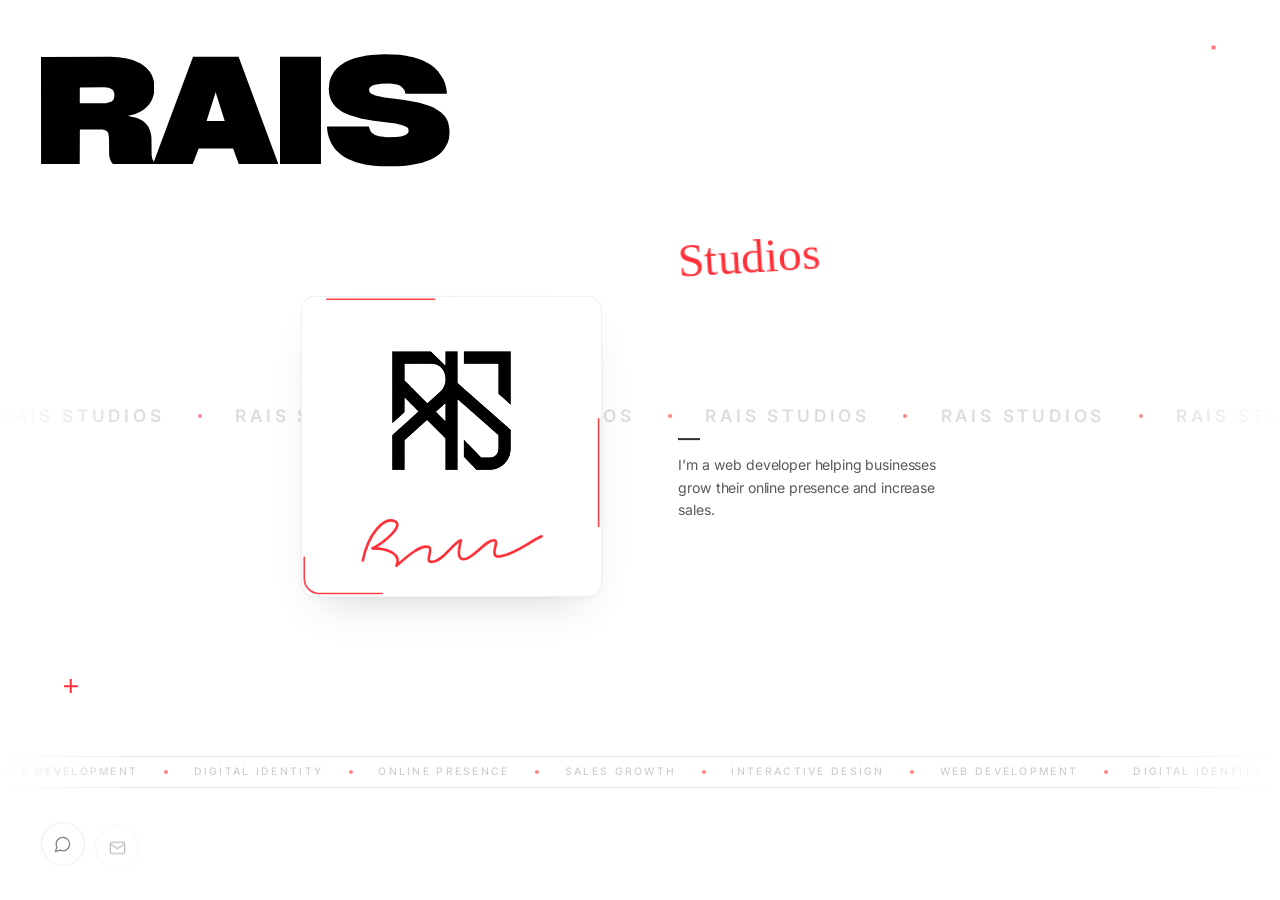
==== index.html @ 108d9bae "initial commit" ====
<!DOCTYPE html>
<html lang="en">
<head>
  <meta charset="UTF-8">
  <meta name="viewport" content="width=device-width, initial-scale=1.0">
  <title>RAIS Studios — Digital Business Card</title>
  <meta name="description" content="RAIS Studios — I'm a web developer helping businesses grow their online presence and increase sales.">
  <meta name="theme-color" content="#FFFFFF">

  <link rel="preconnect" href="https://fonts.googleapis.com">
  <link rel="preconnect" href="https://fonts.gstatic.com" crossorigin>
  <link href="https://fonts.googleapis.com/css2?family=Homemade+Apple&family=Inter:wght@400;500;600&display=swap" rel="stylesheet">

  <script>
    if (!window.matchMedia('(prefers-reduced-motion: reduce)').matches) {
      document.documentElement.classList.add('js-anim');
      setTimeout(function () {
        if (!window.gsap) {
          document.documentElement.classList.remove('js-anim');
          document.documentElement.classList.add('css-anim');
        }
      }, 2500);
    }
  </script>

  <link rel="stylesheet" href="style.css">
  <script defer src="https://cdnjs.cloudflare.com/ajax/libs/gsap/3.12.5/gsap.min.js" onerror="document.documentElement.classList.remove('js-anim');document.documentElement.classList.add('css-anim');"></script>
  <script defer src="script.js"></script>
</head>
<body>
  <main class="hero" id="hero">
    <!-- Opposing grey marquee bands -->
    <div class="bg-marquee-layer" aria-hidden="true">
      <div class="marquee-band marquee-band--ltr">
        <div class="marquee-track marquee-track--ltr">
          <div class="marquee-group">
            <span>RAIS STUDIOS</span><span class="marquee-dot" aria-hidden="true"></span>
            <span>RAIS STUDIOS</span><span class="marquee-dot" aria-hidden="true"></span>
            <span>RAIS STUDIOS</span><span class="marquee-dot" aria-hidden="true"></span>
            <span>RAIS STUDIOS</span><span class="marquee-dot" aria-hidden="true"></span>
            <span>RAIS STUDIOS</span><span class="marquee-dot" aria-hidden="true"></span>
          </div>
          <div class="marquee-group">
            <span>RAIS STUDIOS</span><span class="marquee-dot" aria-hidden="true"></span>
            <span>RAIS STUDIOS</span><span class="marquee-dot" aria-hidden="true"></span>
            <span>RAIS STUDIOS</span><span class="marquee-dot" aria-hidden="true"></span>
            <span>RAIS STUDIOS</span><span class="marquee-dot" aria-hidden="true"></span>
            <span>RAIS STUDIOS</span><span class="marquee-dot" aria-hidden="true"></span>
          </div>
        </div>
      </div>

      <div class="marquee-band marquee-band--rtl">
        <div class="marquee-track marquee-track--rtl">
          <div class="marquee-group">
            <span>Web Development</span><span class="marquee-dot" aria-hidden="true"></span>
            <span>Digital Identity</span><span class="marquee-dot" aria-hidden="true"></span>
            <span>Online Presence</span><span class="marquee-dot" aria-hidden="true"></span>
            <span>Sales Growth</span><span class="marquee-dot" aria-hidden="true"></span>
            <span>Interactive Design</span><span class="marquee-dot" aria-hidden="true"></span>
            <span>Web Development</span><span class="marquee-dot" aria-hidden="true"></span>
            <span>Digital Identity</span><span class="marquee-dot" aria-hidden="true"></span>
            <span>Online Presence</span><span class="marquee-dot" aria-hidden="true"></span>
            <span>Sales Growth</span><span class="marquee-dot" aria-hidden="true"></span>
            <span>Interactive Design</span><span class="marquee-dot" aria-hidden="true"></span>
          </div>
          <div class="marquee-group">
            <span>Web Development</span><span class="marquee-dot" aria-hidden="true"></span>
            <span>Digital Identity</span><span class="marquee-dot" aria-hidden="true"></span>
            <span>Online Presence</span><span class="marquee-dot" aria-hidden="true"></span>
            <span>Sales Growth</span><span class="marquee-dot" aria-hidden="true"></span>
            <span>Interactive Design</span><span class="marquee-dot" aria-hidden="true"></span>
            <span>Web Development</span><span class="marquee-dot" aria-hidden="true"></span>
            <span>Digital Identity</span><span class="marquee-dot" aria-hidden="true"></span>
            <span>Online Presence</span><span class="marquee-dot" aria-hidden="true"></span>
            <span>Sales Growth</span><span class="marquee-dot" aria-hidden="true"></span>
            <span>Interactive Design</span><span class="marquee-dot" aria-hidden="true"></span>
          </div>
        </div>
      </div>
    </div>

    <!-- Subtle red registration accents -->
    <div class="accent-layer" aria-hidden="true">
      <span class="accent accent-dot"></span>
      <span class="accent accent-cross"></span>
    </div>

    <!-- Main editorial stage -->
    <div class="card-stage">
      <h1 class="studio-title" aria-label="RAIS Studios">
        <span class="title-line title-line--rais" aria-hidden="true">
          <span class="char-mask char-mask--r"><span class="char"><svg class="rais-glyph rais-glyph--r" width="272" height="270" viewBox="0 0 272 270" aria-hidden="true" focusable="false"><path fill="currentColor" fill-rule="evenodd" d="M0.0 7.2 L0.2 263.5 L92.8 263.5 L93.2 182.0 L94.0 181.2 L147.2 181.2 C148.8 181.5,150.2 181.5,151.8 182.0 C153.2 182.5,155.0 183.2,156.2 184.0 C157.5 184.8,158.2 185.5,159.0 186.5 C159.8 187.5,160.6 187.7,161.2 190.2 C161.9 192.8,162.4 198.1,163.0 202.0 L163.5 244.5 C164.7 248.4,165.5 253.1,167.0 256.2 C168.5 259.4,170.5 261.1,172.2 263.5 L271.0 263.8 C270.7 261.4,270.6 258.7,270.0 256.8 C269.4 254.8,268.0 254.5,267.2 252.2 C266.5 250.0,265.9 246.1,265.2 243.0 L264.8 201.8 C264.5 199.2,264.5 197.2,264.0 194.2 C263.5 191.2,262.6 187.0,261.5 183.8 C260.4 180.5,259.1 177.5,257.2 174.5 C255.4 171.5,253.3 168.5,250.5 165.8 C247.7 163.0,244.2 160.4,240.5 158.2 C236.8 156.1,232.2 154.8,228.0 153.0 L209.0 148.8 L209.5 147.8 C212.8 147.1,216.0 146.8,219.5 145.8 C223.0 144.8,226.8 143.2,230.2 141.8 C233.7 140.3,237.3 138.5,240.0 137.0 C242.7 135.5,243.8 134.9,246.5 132.8 C249.2 130.6,253.6 126.8,256.2 124.0 C258.9 121.2,260.5 118.7,262.2 116.0 C264.0 113.3,265.4 111.1,266.8 107.8 C268.1 104.4,269.7 98.8,270.5 95.8 C271.3 92.7,271.3 92.8,271.5 89.2 C271.7 85.8,272.0 78.9,271.8 74.8 C271.5 70.6,271.1 67.8,270.2 64.2 C269.4 60.7,267.9 56.4,266.8 53.5 C265.6 50.6,264.9 49.3,263.5 47.0 C262.1 44.7,260.5 42.2,258.5 39.8 C256.5 37.3,254.8 35.0,251.5 32.2 C248.2 29.5,243.0 26.1,238.8 23.0 L220.0 14.5 L202.8 10.2 L186.0 7.8 L166.5 6.8 L0.0 7.2 Z M93.0 80.5 L152.2 80.0 C155.5 80.4,159.0 80.5,162.0 81.2 C165.0 82.0,168.0 83.3,170.0 84.8 C172.0 86.2,173.2 87.9,174.2 90.0 C175.2 92.1,175.9 94.8,176.0 97.5 C176.1 100.2,175.4 104.3,174.8 106.5 C174.1 108.7,173.5 109.4,172.2 110.8 C171.0 112.1,170.2 113.3,167.5 114.5 C164.8 115.7,159.8 116.7,156.0 117.8 L93.8 118.0 L93.0 117.2 L93.0 80.5 Z"/></svg></span></span><span class="char-mask char-mask--a"><span class="char"><svg class="rais-glyph rais-glyph--a" width="300.5" height="270" viewBox="0 0 300.5 270" aria-hidden="true" focusable="false"><path fill="currentColor" fill-rule="evenodd" d="M96.0 6.8 L205.2 6.8 L300.5 263.8 L205.5 263.8 L192.0 226.8 L109.5 226.8 L95.2 263.8 L0.0 263.8 Z M150.2 91.5 L128.4 160.8 L172.0 160.8 Z"/></svg></span></span><span class="char-mask char-mask--i"><span class="char"><svg class="rais-glyph rais-glyph--i" width="98.2" height="270" viewBox="0 0 98.2 270" aria-hidden="true" focusable="false"><path fill="currentColor" d="M0.0 6.8 H98.2 V263.8 H0.0 Z"/></svg></span></span><span class="char-mask char-mask--s"><span class="char"><svg class="rais-glyph rais-glyph--s" width="293.5" height="270" viewBox="0 0 293.5 270" aria-hidden="true" focusable="false"><path fill="currentColor" d="M17.5 41.5 L9.0 56.5 L6.0 66.5 L4.2 82.5 C4.6 86.8,4.5 90.8,5.2 95.2 C6.0 99.7,7.2 104.9,9.0 109.2 C10.8 113.6,13.2 117.5,16.0 121.2 C18.8 125.0,22.5 128.6,26.0 131.5 C29.5 134.4,33.3 136.3,37.0 138.8 L51.8 145.8 L80.8 154.5 L111.5 160.2 L164.8 166.8 L182.8 171.2 C185.7 172.7,189.5 174.2,191.5 175.5 C193.5 176.8,194.1 178.0,194.8 179.2 C195.4 180.5,195.4 181.5,195.5 182.8 C195.6 184.0,195.6 185.6,195.2 186.8 C194.9 187.9,194.4 188.8,193.5 189.8 C192.6 190.8,191.8 191.7,190.0 192.8 C188.2 193.8,185.3 195.2,183.0 196.0 C180.7 196.8,179.1 197.2,176.2 197.8 C173.4 198.2,169.2 198.6,165.8 199.0 L143.5 199.5 L124.8 197.2 C122.2 196.5,119.5 195.9,117.2 195.0 C115.0 194.1,113.7 193.8,111.5 192.0 C109.3 190.2,106.1 187.5,104.2 184.5 C102.4 181.5,101.6 177.5,100.2 174.0 L1.0 174.0 L0.0 174.8 C0.4 178.9,0.5 183.0,1.2 187.2 C2.0 191.5,3.4 196.6,4.5 200.2 C5.6 203.9,6.8 206.4,8.0 209.2 C9.2 212.1,10.4 214.5,12.0 217.2 C13.6 220.0,15.9 223.2,17.8 225.8 C19.6 228.2,20.9 229.9,23.2 232.2 C25.6 234.6,28.3 237.3,31.8 240.0 C35.2 242.7,39.9 246.0,43.8 248.2 C47.6 250.5,50.8 252.0,54.8 253.8 C58.7 255.5,63.2 257.1,67.5 258.8 L90.8 264.8 L111.5 267.8 L130.2 269.2 L169.8 269.2 L189.8 267.8 L207.2 265.2 L228.5 260.5 C232.2 259.2,235.5 258.3,239.5 256.8 C243.5 255.2,248.3 253.2,252.5 251.0 C256.7 248.8,261.0 246.2,264.5 243.8 C268.0 241.3,270.6 239.0,273.2 236.5 C275.9 234.0,278.1 231.3,280.5 228.8 L289.2 213.2 C290.1 210.6,291.1 208.1,291.8 205.2 C292.4 202.4,293.0 200.1,293.2 196.2 C293.5 192.4,293.9 187.2,293.5 182.2 C293.1 177.3,292.2 171.0,291.0 166.5 C289.8 162.0,288.2 158.8,286.5 155.5 C284.8 152.2,282.8 149.7,280.5 147.0 C278.2 144.3,275.3 142.0,272.8 139.5 L255.5 128.5 L244.5 124.0 L221.5 117.0 L185.8 110.2 L138.2 104.5 L115.5 99.5 C112.5 98.2,108.7 96.9,106.5 95.5 C104.3 94.1,103.2 92.6,102.2 91.2 C101.3 89.9,101.2 88.5,101.0 87.2 C100.8 86.0,100.9 85.2,101.2 84.0 C101.6 82.8,102.0 81.5,103.0 80.2 C104.0 79.0,105.5 77.8,107.0 76.8 C108.5 75.8,110.5 75.1,112.2 74.2 L129.5 71.2 L151.0 71.0 C156.2 71.8,162.5 72.2,166.8 73.2 C171.0 74.2,173.4 75.1,176.2 77.0 C179.1 78.9,182.3 82.4,184.0 84.5 C185.7 86.6,185.9 87.9,186.5 89.5 C187.1 91.1,187.2 92.7,187.5 94.2 L188.8 95.2 L287.0 95.0 C287.1 93.7,287.6 94.0,287.2 91.0 C286.9 88.0,285.7 81.2,284.8 77.2 C283.8 73.3,282.9 70.4,281.8 67.2 C280.6 64.1,279.1 61.4,277.8 58.5 L267.0 42.5 C264.8 40.1,263.0 37.8,260.2 35.2 C257.5 32.7,253.5 29.5,250.5 27.2 C247.5 25.0,245.8 23.9,242.5 22.0 C239.2 20.1,234.5 17.7,230.8 16.0 C227.0 14.3,223.8 13.2,220.2 11.8 L204.8 7.2 C199.7 6.2,194.5 4.9,189.5 4.0 C184.5 3.1,179.7 2.7,174.8 2.0 L137.5 0.5 L105.5 2.2 L92.0 4.2 L71.0 9.0 C66.6 10.4,61.8 11.7,57.8 13.2 C53.7 14.8,50.1 16.6,46.8 18.2 C43.4 19.9,41.0 21.1,37.8 23.2 C34.5 25.4,30.6 28.0,27.2 31.0 C23.9 34.0,20.8 38.0,17.5 41.5 Z"/></svg></span></span>
        </span>
        <span class="title-line title-line--studios" aria-hidden="true">
          <span class="char-mask"><span class="char">S</span></span><span class="char-mask"><span class="char">t</span></span><span class="char-mask"><span class="char">u</span></span><span class="char-mask"><span class="char">d</span></span><span class="char-mask"><span class="char">i</span></span><span class="char-mask"><span class="char">o</span></span><span class="char-mask"><span class="char">s</span></span>
        </span>
      </h1>

      <section class="identity-stage" aria-label="Studio identity">
        <div class="centerpiece">
          <div class="logo-tilt-wrap" id="logoTiltWrap" role="button" tabindex="0" aria-label="Replay RAIS Studios signature and border trace">
            <figure class="logo-plate" id="logoPlate">
              <div class="logo-clip" id="logoClip">
                <img
                  src="logo.jpg"
                  alt="RAIS Studios geometric architectural monogram"
                  class="logo-img"
                  width="1024"
                  height="1024"
                  decoding="async"
                >
              </div>
              <span class="logo-sheen" id="logoSheen" aria-hidden="true"></span>

              <!-- Continuous thin red perimeter tracing border -->
              <svg class="logo-frame-trace" viewBox="0 0 100 100" preserveAspectRatio="none" aria-hidden="true">
                <rect class="logo-frame-rect" x="0.75" y="0.75" width="98.5" height="98.5" rx="5" ry="5" pathLength="100" />
              </svg>

              <!-- Red handwritten signature anchored smoothly at lower portion of card -->
              <svg
                class="signature-overlay"
                viewBox="0 0 320 110"
                fill="none"
                xmlns="http://www.w3.org/2000/svg"
                aria-hidden="true"
              >
                <path
                  class="sig-stroke sig-stroke--main"
                  pathLength="100"
                  d="M 28 78 C 36 38, 60 12, 76 20 C 90 27, 56 54, 42 60 C 68 60, 86 70, 78 86 C 94 72, 114 54, 126 58 C 134 61, 118 82, 132 80 C 148 78, 162 52, 174 48 C 170 64, 168 78, 180 76 C 194 74, 212 46, 224 48 C 232 50, 214 74, 232 72 C 254 69, 276 50, 294 42"
                />
                <path
                  class="sig-stroke sig-stroke--underline"
                  pathLength="100"
                  d="M 46 96 Q 158 78, 294 70"
                />
                <path
                  class="sig-stroke sig-stroke--dot"
                  pathLength="100"
                  d="M 178 30 L 182 26"
                />
              </svg>
            </figure>
          </div>
        </div>

        <div class="bio-block" id="bioBlock">
          <span class="bio-rule" aria-hidden="true"></span>
          <p class="bio-line" id="bioLine">
            I'm a web developer helping businesses grow their online presence and increase sales.
          </p>
        </div>
      </section>
    </div>

    <!-- Bottom editorial contact dock & CTA -->
    <footer class="card-footer">
      <nav class="contact-icons" aria-label="Direct contact options">
        <a
          href="https://wa.me/15550192834?text=Hello%20RAIS%20Studios"
          target="_blank"
          rel="noopener noreferrer"
          class="icon-link"
          aria-label="Message on WhatsApp"
          title="WhatsApp"
        >
          <svg viewBox="0 0 24 24" fill="none" stroke="currentColor" stroke-width="1.6" stroke-linecap="round" stroke-linejoin="round" aria-hidden="true">
            <path d="M21 11.5a8.38 8.38 0 0 1-.9 3.8 8.5 8.5 0 0 1-7.6 4.7 8.38 8.38 0 0 1-3.8-.9L3 21l1.9-5.7a8.38 8.38 0 0 1-.9-3.8 8.5 8.5 0 0 1 4.7-7.6 8.38 8.38 0 0 1 3.8-.9h.5a8.48 8.48 0 0 1 8 8v.5z"/>
          </svg>
        </a>

        <a
          href="mailto:hello@raisstudios.com"
          class="icon-link"
          aria-label="Send an email to RAIS Studios"
          title="Email"
        >
          <svg viewBox="0 0 24 24" fill="none" stroke="currentColor" stroke-width="1.6" stroke-linecap="round" stroke-linejoin="round" aria-hidden="true">
            <rect x="3" y="5" width="18" height="14" rx="2"/>
            <path d="m3 7 9 6 9-6"/>
          </svg>
        </a>

        <a
          href="https://raisstudios.com"
          target="_blank"
          rel="noopener noreferrer"
          class="icon-link"
          aria-label="Visit RAIS Studios website"
          title="Website"
        >
          <svg viewBox="0 0 24 24" fill="none" stroke="currentColor" stroke-width="1.6" stroke-linecap="round" stroke-linejoin="round" aria-hidden="true">
            <circle cx="12" cy="12" r="9"/>
            <path d="M3.6 9h16.8M3.6 15h16.8"/>
            <path d="M12 3a14 14 0 0 1 0 18 14 14 0 0 1 0-18z"/>
          </svg>
        </a>
      </nav>

      <div class="action-links">
        <a
          href="https://portfolio.raisstudios.com"
          target="_blank"
          rel="noopener noreferrer"
          class="editorial-link editorial-link--muted"
        >
          <span>Portfolio Demo</span>
          <span class="link-arrow" aria-hidden="true">↗</span>
        </a>

        <a
          href="https://wa.me/15550192834?text=Hello%20RAIS%20Studios"
          target="_blank"
          rel="noopener noreferrer"
          class="cta-pill"
          id="ctaConnect"
        >
          <span>Let's Connect</span>
          <span class="link-arrow" aria-hidden="true">↗</span>
        </a>
      </div>
    </footer>
  </main>
</body>
</html>
---- style.css ----
/* ==========================================================================
   RAIS Studios — Digital Business Card
   Palette: #000000 (Black), #FFFFFF (White), #FF3038 (Red), #A0A0A0 (Soft Grey)
   ========================================================================== */

:root {
  --bg: #ffffff;
  --ink: #000000;
  --ink-body: rgba(0, 0, 0, 0.8);
  --grey: #a0a0a0;
  --grey-hairline: rgba(160, 160, 160, 0.28);
  --red: #ff3038;
  --card-surface: #ffffff;

  --font-brush: 'Homemade Apple', cursive;
  --font-sans: 'Inter', -apple-system, BlinkMacSystemFont, 'Segoe UI', sans-serif;

  --ease-editorial: cubic-bezier(0.22, 1, 0.36, 1);
  --card-radius: 14px;
}

*,
*::before,
*::after {
  box-sizing: border-box;
}

html,
body {
  margin: 0;
  padding: 0;
  width: 100%;
  background-color: var(--bg);
  color: var(--ink);
  font-family: var(--font-sans);
  -webkit-font-smoothing: antialiased;
  -moz-osx-font-smoothing: grayscale;
  overflow-x: hidden;
}

/* Pre-animation visibility guards only when JS + reduced-motion allow GSAP */
html.js-anim .char {
  opacity: 0;
}

html.js-anim .logo-clip {
  clip-path: inset(100% 0% 0% 0%);
  -webkit-clip-path: inset(100% 0% 0% 0%);
}

html.js-anim .bio-block,
html.js-anim .icon-link,
html.js-anim .editorial-link,
html.js-anim .cta-pill,
html.js-anim .bg-marquee-layer {
  opacity: 0;
}

/* Pure CSS fallback animations if GSAP CDN is unavailable or offline */
@keyframes cssLogoClip {
  from {
    clip-path: inset(100% 0% 0% 0%);
    -webkit-clip-path: inset(100% 0% 0% 0%);
  }
  to {
    clip-path: inset(0% 0% 0% 0%);
    -webkit-clip-path: inset(0% 0% 0% 0%);
  }
}

@keyframes cssCharRise {
  from {
    transform: translateY(105%);
    opacity: 0;
  }
  to {
    transform: translateY(0%);
    opacity: 1;
  }
}

@keyframes cssSigDraw {
  from { stroke-dashoffset: 100; }
  to { stroke-dashoffset: 0; }
}

@keyframes cssPerimeterChase {
  from { stroke-dashoffset: 0; }
  to { stroke-dashoffset: -100; }
}

@keyframes cssFadeUp {
  from {
    transform: translateY(14px);
    opacity: 0;
  }
  to {
    transform: translateY(0);
    opacity: 1;
  }
}

html.css-anim .logo-clip {
  animation: cssLogoClip 0.9s var(--ease-editorial) 0.1s both;
}

html.css-anim .char {
  animation: cssCharRise 0.8s var(--ease-editorial) 0.3s both;
}

html.css-anim .sig-stroke {
  stroke-dasharray: 100;
  stroke-dashoffset: 100;
  animation: cssSigDraw 1.1s ease-in-out 0.7s forwards;
}

html.css-anim .logo-frame-rect {
  stroke-dasharray: 28 72;
  opacity: 0.9;
  animation: cssPerimeterChase 7.5s linear infinite;
}

html.css-anim .bio-block {
  animation: cssFadeUp 0.7s var(--ease-editorial) 1.05s both;
}

html.css-anim .icon-link,
html.css-anim .editorial-link,
html.css-anim .cta-pill {
  animation: cssFadeUp 0.65s var(--ease-editorial) 1.2s both;
}

/* ==========================================================================
   Full-Screen Stage
   ========================================================================== */

.hero {
  position: relative;
  width: 100%;
  min-height: 100svh;
  height: 100dvh;
  overflow: hidden;
  display: grid;
  grid-template-rows: 1fr auto;
  padding: clamp(1rem, 3.2vw, 2.75rem);
  background-color: var(--bg);
}

/* Opposing grey marquee bands */
@keyframes marqueeLTR {
  from { transform: translate3d(-50%, 0, 0); }
  to { transform: translate3d(0%, 0, 0); }
}

@keyframes marqueeRTL {
  from { transform: translate3d(0%, 0, 0); }
  to { transform: translate3d(-50%, 0, 0); }
}

.bg-marquee-layer {
  position: absolute;
  inset: 0;
  pointer-events: none;
  z-index: 0;
  overflow: hidden;
  user-select: none;
}

.marquee-band {
  position: absolute;
  left: 0;
  width: 100%;
  overflow: hidden;
  -webkit-mask-image: linear-gradient(to right, transparent 0%, #000 10%, #000 90%, transparent 100%);
  mask-image: linear-gradient(to right, transparent 0%, #000 10%, #000 90%, transparent 100%);
}

.marquee-band--ltr {
  top: clamp(41%, 45vh, 48%);
}

.marquee-band--rtl {
  bottom: clamp(5.2rem, 12.5vh, 7.2rem);
  padding-block: clamp(0.45rem, 0.9vh, 0.62rem);
  border-top: 1px solid var(--grey-hairline);
  border-bottom: 1px solid var(--grey-hairline);
}

.marquee-track {
  display: flex;
  width: max-content;
  will-change: transform;
}

.marquee-track--ltr {
  animation: marqueeLTR 38s linear infinite;
}

.marquee-track--rtl {
  animation: marqueeRTL 48s linear infinite;
}

.marquee-group {
  display: flex;
  align-items: center;
  gap: clamp(1.2rem, 2.6vw, 2.4rem);
  padding-right: clamp(1.2rem, 2.6vw, 2.4rem);
  white-space: nowrap;
}

.marquee-band--ltr .marquee-group {
  font-family: var(--font-sans);
  font-weight: 600;
  font-size: clamp(0.85rem, 1.35vw, 1.25rem);
  letter-spacing: 0.22em;
  text-transform: uppercase;
  color: rgba(160, 160, 160, 0.44);
}

.marquee-band--rtl .marquee-group {
  gap: clamp(1rem, 2vw, 1.8rem);
  padding-right: clamp(1rem, 2vw, 1.8rem);
  font-family: var(--font-sans);
  font-weight: 500;
  font-size: clamp(0.65rem, 0.78vw, 0.76rem);
  letter-spacing: 0.22em;
  text-transform: uppercase;
  color: rgba(160, 160, 160, 0.62);
}

.marquee-dot {
  display: inline-block;
  width: 4px;
  height: 4px;
  border-radius: 50%;
  background-color: var(--red);
  opacity: 0.72;
  flex-shrink: 0;
}

/* Minimal red registration details */
.accent-layer {
  position: absolute;
  inset: 0;
  pointer-events: none;
  z-index: 2;
}

.accent {
  position: absolute;
  display: block;
  will-change: transform;
}

.accent-dot {
  top: clamp(1.25rem, 5vh, 3.25rem);
  right: clamp(1.25rem, 5vw, 4rem);
  width: 5px;
  height: 5px;
  background-color: var(--red);
}

.accent-cross {
  bottom: clamp(8.5rem, 23vh, 13.5rem);
  left: clamp(1.5rem, 5vw, 4.5rem);
  width: 14px;
  height: 14px;
}

.accent-cross::before,
.accent-cross::after {
  content: '';
  position: absolute;
  background-color: var(--red);
}

.accent-cross::before {
  top: 50%;
  left: 0;
  width: 100%;
  height: 1.5px;
  transform: translateY(-50%);
}

.accent-cross::after {
  left: 50%;
  top: 0;
  width: 1.5px;
  height: 100%;
  transform: translateX(-50%);
}

/* ==========================================================================
   Desktop Asymmetric Composition (>= 900px: 1024px, 1440px+)
   ========================================================================== */

.card-stage {
  position: relative;
  width: 100%;
  height: 100%;
  display: flex;
  align-items: center;
  justify-content: center;
  z-index: 3;
  pointer-events: none;
}

.studio-title {
  position: absolute;
  inset: 0;
  margin: 0;
  pointer-events: none;
  z-index: 2;
  user-select: none;
}

.title-line {
  display: block;
  white-space: nowrap;
  color: var(--ink);
}

.title-line--rais {
  position: absolute;
  top: clamp(0.4rem, 1.5vh, 1.4rem);
  left: 0;
  display: inline-flex;
  align-items: flex-start;
  font-size: clamp(4.2rem, 8.8vw, 8.2rem);
  line-height: 1;
}

.title-line--studios {
  position: absolute;
  top: clamp(19%, 22.5vh, 25%);
  left: calc(50% + clamp(1.5rem, 3vw, 3rem));
  font-family: var(--font-brush);
  font-weight: 400;
  font-size: clamp(2.1rem, 3.7vw, 3.5rem);
  line-height: 1.25;
  letter-spacing: 0;
  color: var(--red);
  transform: rotate(-3.5deg);
  transform-origin: left center;
}

.char-mask {
  display: inline-block;
  overflow: hidden;
  vertical-align: top;
  padding: 0.04em 0.01em;
  margin: -0.04em -0.01em;
}

.title-line--studios .char-mask {
  padding: 0.34em 0.18em;
  margin: -0.34em -0.18em;
}

.char {
  display: inline-block;
  will-change: transform, opacity;
}

.title-line--rais .char-mask {
  display: block;
  padding: 0.02em 0;
  margin: -0.02em 0;
}

.title-line--rais .char-mask--r {
  padding-left: 0.01em;
  margin-left: -0.01em;
}

.title-line--rais .char-mask--a {
  margin-left: -0.0157em;
}

.title-line--rais .char-mask--i {
  margin-left: 0.0139em;
}

.title-line--rais .char-mask--s {
  margin-left: 0.0602em;
  padding-right: 0.01em;
  margin-right: -0.01em;
}

.title-line--rais .char {
  display: block;
}

.rais-glyph {
  display: block;
  height: 1em;
  width: auto;
  overflow: visible;
}

.rais-glyph--r { width: 1.0074em; }
.rais-glyph--a { width: 1.1130em; }
.rais-glyph--i { width: 0.3639em; }
.rais-glyph--s { width: 1.0870em; }

/* Asymmetric logo card + aligned description block */
.identity-stage {
  position: relative;
  z-index: 3;
  display: grid;
  grid-template-columns: 1fr 1fr;
  align-items: center;
  gap: clamp(3rem, 6vw, 6rem);
  width: min(1080px, 90vw);
  margin-top: clamp(2rem, 5vh, 4rem);
  pointer-events: none;
}

.centerpiece {
  justify-self: end;
  position: relative;
  display: flex;
  justify-content: center;
  align-items: center;
}

.logo-tilt-wrap {
  perspective: 1100px;
  pointer-events: auto;
  cursor: pointer;
  -webkit-tap-highlight-color: transparent;
}

.logo-plate {
  position: relative;
  margin: 0;
  width: clamp(220px, 23.5vw, 320px);
  aspect-ratio: 1 / 1;
  border-radius: var(--card-radius);
  background-color: var(--card-surface);
  border: 1px solid rgba(0, 0, 0, 0.06);
  box-shadow:
    0 22px 44px -20px rgba(0, 0, 0, 0.16),
    0 4px 12px -4px rgba(0, 0, 0, 0.05);
  will-change: transform;
  overflow: hidden;
}

.logo-clip {
  width: 100%;
  height: 100%;
  border-radius: inherit;
  will-change: clip-path;
}

.logo-img {
  display: block;
  width: 100%;
  height: 100%;
  object-fit: cover;
  mix-blend-mode: multiply;
  transform: translateY(-6%) scale(0.94);
  filter: contrast(1.12) brightness(1.06);
  user-select: none;
  -webkit-user-drag: none;
}

.logo-sheen {
  position: absolute;
  inset: 0;
  pointer-events: none;
  opacity: 0;
  background: radial-gradient(
    circle at var(--sheen-x, 50%) var(--sheen-y, 50%),
    rgba(255, 255, 255, 0.25) 0%,
    rgba(255, 255, 255, 0) 58%
  );
  transition: opacity 0.35s var(--ease-editorial);
}

.logo-tilt-wrap:focus-visible {
  outline: 1.5px solid var(--red);
  outline-offset: 6px;
  border-radius: calc(var(--card-radius) + 4px);
}

/* Continuous thin red perimeter tracing line */
.logo-frame-trace {
  position: absolute;
  inset: 0;
  width: 100%;
  height: 100%;
  pointer-events: none;
  z-index: 3;
}

.logo-frame-rect {
  fill: none;
  stroke: var(--red);
  stroke-width: 1.6;
  vector-effect: non-scaling-stroke;
  stroke-linecap: round;
  stroke-dasharray: 28 72;
  stroke-dashoffset: 0;
  opacity: 0;
}

/* Red handwritten signature anchored cleanly inside lower card margin */
.signature-overlay {
  position: absolute;
  left: 14%;
  bottom: 4.5%;
  width: 72%;
  height: auto;
  z-index: 4;
  pointer-events: none;
  overflow: visible;
}

.sig-stroke {
  stroke: var(--red);
  stroke-width: 2.6;
  stroke-linecap: round;
  stroke-linejoin: round;
  vector-effect: non-scaling-stroke;
}

/* Right-flank understated developer introduction */
.bio-block {
  justify-self: start;
  display: flex;
  flex-direction: column;
  align-items: flex-start;
  padding-top: clamp(3rem, 7vh, 5.25rem);
  pointer-events: auto;
}

.bio-rule {
  display: block;
  width: 22px;
  height: 1.5px;
  background-color: var(--ink);
  margin-bottom: 0.9rem;
}

.bio-line {
  margin: 0;
  max-width: 29ch;
  text-align: left;
  font-family: var(--font-sans);
  font-size: clamp(0.88rem, 1vw, 1rem);
  font-weight: 400;
  line-height: 1.6;
  letter-spacing: -0.01em;
  color: var(--ink-body);
}

/* ==========================================================================
   Bottom Contact Dock & CTA Pill
   ========================================================================== */

.card-footer {
  position: relative;
  z-index: 5;
  display: flex;
  align-items: center;
  justify-content: space-between;
  gap: 1.25rem;
  width: 100%;
  padding-top: 0.5rem;
}

.contact-icons {
  display: flex;
  align-items: center;
  gap: 0.65rem;
}

.icon-link {
  display: inline-flex;
  align-items: center;
  justify-content: center;
  width: 44px;
  height: 44px;
  border-radius: 999px;
  border: 1px solid rgba(0, 0, 0, 0.14);
  color: var(--ink);
  background-color: var(--bg);
  text-decoration: none;
  -webkit-tap-highlight-color: transparent;
  transition:
    transform 0.28s var(--ease-editorial),
    border-color 0.25s var(--ease-editorial),
    color 0.25s var(--ease-editorial);
}

.icon-link svg {
  width: 19px;
  height: 19px;
  display: block;
}

.icon-link:hover,
.icon-link:focus-visible,
.icon-link:active {
  transform: translateY(-2px) scale(1.06);
  border-color: var(--red);
  color: var(--red);
}

.icon-link:focus-visible,
.editorial-link:focus-visible,
.cta-pill:focus-visible {
  outline: 1.5px solid var(--red);
  outline-offset: 4px;
}

.action-links {
  display: flex;
  align-items: center;
  gap: clamp(1rem, 2.4vw, 2rem);
}

.editorial-link {
  position: relative;
  display: inline-flex;
  align-items: center;
  gap: 0.35em;
  padding-block: 0.45rem;
  color: var(--ink-body);
  text-decoration: none;
  font-family: var(--font-sans);
  font-size: clamp(0.84rem, 0.95vw, 0.94rem);
  font-weight: 500;
  letter-spacing: -0.01em;
  white-space: nowrap;
  -webkit-tap-highlight-color: transparent;
  transition: color 0.25s var(--ease-editorial);
}

.editorial-link--muted::after {
  content: '';
  position: absolute;
  left: 0;
  bottom: 0;
  width: 100%;
  height: 1px;
  background-color: var(--red);
  transform: scaleX(0);
  transform-origin: left center;
  transition: transform 0.34s var(--ease-editorial);
}

.editorial-link--muted:hover,
.editorial-link--muted:focus-visible {
  color: var(--ink);
}

.editorial-link--muted:hover::after,
.editorial-link--muted:focus-visible::after {
  transform: scaleX(1);
}

/* Black pill CTA with signature red accent edge & hover underline */
.cta-pill {
  position: relative;
  display: inline-flex;
  align-items: center;
  justify-content: center;
  gap: 0.48em;
  padding: 0.78rem 1.55rem;
  border-radius: 999px;
  background-color: var(--ink);
  color: var(--bg);
  text-decoration: none;
  font-family: var(--font-sans);
  font-size: clamp(0.875rem, 0.98vw, 0.96rem);
  font-weight: 500;
  letter-spacing: -0.01em;
  white-space: nowrap;
  box-shadow: 2.5px 2.5px 0 0 var(--red);
  will-change: transform;
  -webkit-tap-highlight-color: transparent;
  transition:
    background-color 0.25s var(--ease-editorial),
    box-shadow 0.28s var(--ease-editorial);
}

.cta-pill:hover,
.cta-pill:focus-visible {
  box-shadow: 3.5px 3.5px 0 0 var(--red);
}

.cta-pill:active {
  transform: scale(0.98);
}

.link-arrow {
  display: inline-block;
  transition: transform 0.3s var(--ease-editorial), color 0.25s var(--ease-editorial);
}

.editorial-link:hover .link-arrow,
.editorial-link:focus-visible .link-arrow,
.cta-pill:hover .link-arrow,
.cta-pill:focus-visible .link-arrow {
  transform: translate(2px, -2px);
}

.cta-pill:hover .link-arrow,
.cta-pill:focus-visible .link-arrow {
  color: var(--red);
}

/* ==========================================================================
   Dedicated Centered Mobile & Tablet Composition (<= 899px)
   Tested for 320px, 375px, 430px, 768px
   ========================================================================== */

@media (max-width: 899px) {
  .bg-marquee-layer {
    opacity: 0.72;
  }

  .marquee-track--ltr {
    animation-duration: 46s;
  }

  .marquee-track--rtl {
    animation-duration: 58s;
  }

  .marquee-band--ltr {
    top: 41%;
  }

  .marquee-band--ltr .marquee-group {
    font-size: clamp(0.72rem, 2.5vw, 0.95rem);
    color: rgba(160, 160, 160, 0.36);
  }

  .marquee-band--rtl {
    bottom: clamp(10.8rem, 23vh, 11.6rem);
  }

  .marquee-band--rtl .marquee-group {
    font-size: clamp(0.58rem, 2.2vw, 0.7rem);
    color: rgba(160, 160, 160, 0.48);
  }

  .accent-dot {
    display: none;
  }

  .accent-cross {
    top: clamp(1.25rem, 3.5vh, 2rem);
    right: clamp(1.25rem, 5vw, 2rem);
    bottom: auto;
    left: auto;
  }

  .card-stage {
    flex-direction: column;
    justify-content: center;
    gap: clamp(0.9rem, 2.4vh, 1.5rem);
    padding-bottom: clamp(1.75rem, 4vh, 2.5rem);
  }

  .studio-title {
    position: relative;
    inset: auto;
    display: flex;
    flex-direction: column;
    align-items: center;
    text-align: center;
  }

  .title-line--rais {
    position: static;
    font-size: clamp(3.15rem, 15.2vw, 5.4rem);
    line-height: 1;
  }

  .title-line--studios {
    position: relative;
    top: auto;
    left: auto;
    font-size: clamp(1.5rem, 6.2vw, 2.5rem);
    line-height: 1.25;
    letter-spacing: 0;
    color: var(--red);
    margin-top: -0.14em;
    margin-left: 1.8em;
    transform: rotate(-3.5deg);
    transform-origin: center center;
  }

  .identity-stage {
    display: flex;
    flex-direction: column;
    align-items: center;
    gap: clamp(1rem, 2.6vh, 1.5rem);
    width: 100%;
    margin-top: 0;
  }

  .centerpiece {
    justify-self: center;
  }

  .logo-plate {
    width: min(75vw, 288px);
  }

  .bio-block {
    align-items: center;
    padding-top: 0;
  }

  .bio-rule {
    display: none;
  }

  .bio-line {
    text-align: center;
    max-width: 31ch;
    font-size: clamp(0.84rem, 3.6vw, 0.96rem);
    line-height: 1.55;
  }

  .card-footer {
    flex-direction: column;
    align-items: center;
    gap: 0.75rem;
    padding-top: 0.25rem;
  }

  .contact-icons {
    justify-content: center;
    gap: 0.9rem;
  }

  .action-links {
    flex-direction: column;
    align-items: center;
    gap: 0.55rem;
    width: 100%;
  }

  .cta-pill {
    width: min(100%, 300px);
    padding: 0.8rem 1.5rem;
  }

  .editorial-link--muted {
    order: 2;
    font-size: 0.82rem;
    padding-block: 0.25rem;
  }
}

/* Ultra-compact mobile (320px width / short phones) */
@media (max-width: 350px) {
  .logo-plate {
    width: 72vw;
  }

  .bio-line {
    font-size: 0.8125rem;
  }

  .marquee-band--rtl {
    bottom: 10.6rem;
  }
}

@media (max-height: 640px) {
  .hero {
    height: auto;
    min-height: 100svh;
    gap: 1.5rem;
  }

  .card-stage {
    padding-bottom: 3.75rem;
  }

  .marquee-band--rtl {
    bottom: 10.6rem;
  }
}

/* ==========================================================================
   Accessibility: Reduced Motion
   ========================================================================== */

@media (prefers-reduced-motion: reduce) {
  *,
  *::before,
  *::after {
    animation-duration: 0.01ms !important;
    animation-iteration-count: 1 !important;
    transition-duration: 0.01ms !important;
  }

  html.js-anim .char,
  html.js-anim .bio-block,
  html.js-anim .icon-link,
  html.js-anim .editorial-link,
  html.js-anim .cta-pill,
  html.js-anim .bg-marquee-layer {
    opacity: 1 !important;
  }

  .marquee-track {
    animation: none !important;
  }

  html.js-anim .logo-clip {
    clip-path: inset(0% 0% 0% 0%) !important;
    -webkit-clip-path: inset(0% 0% 0% 0%) !important;
  }
}
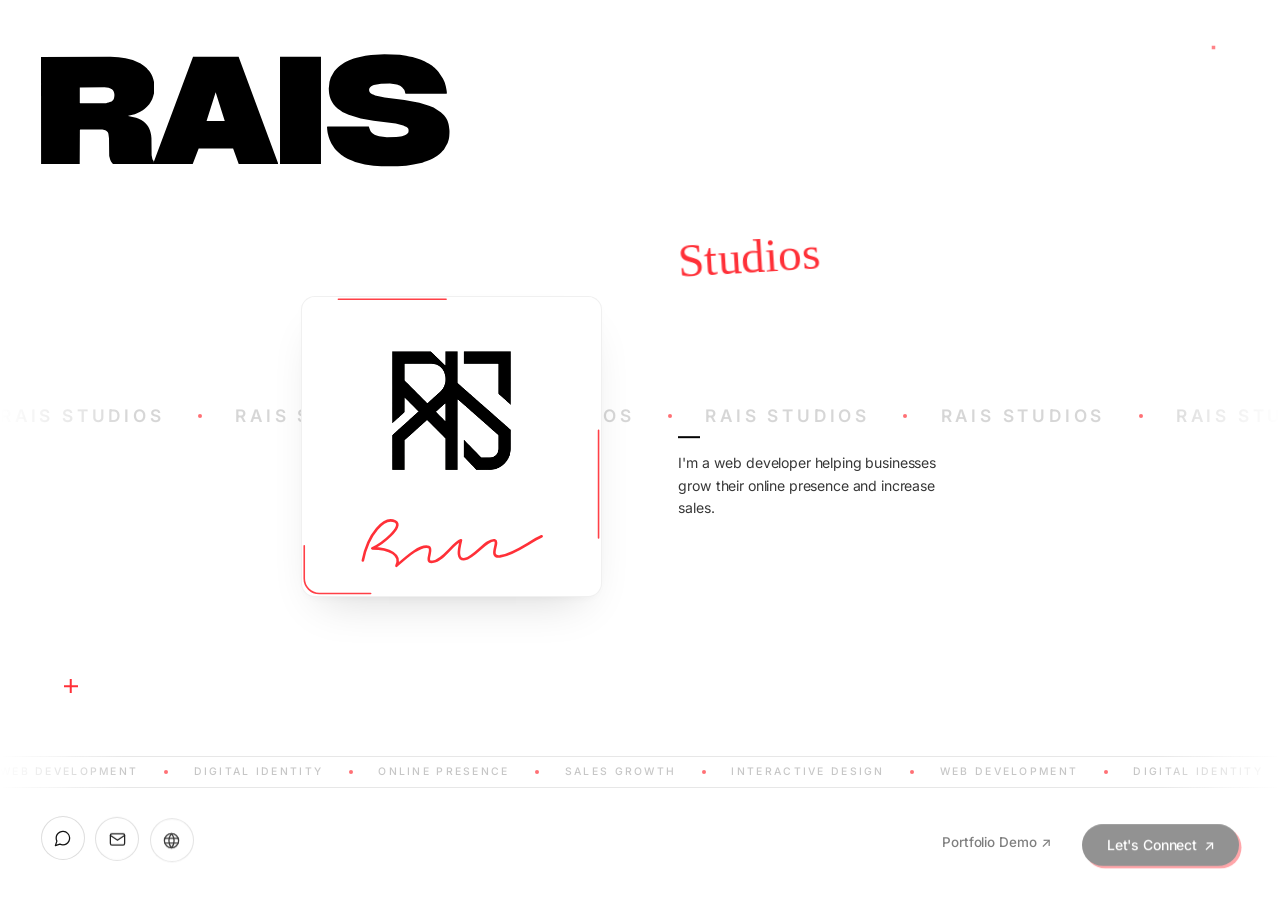
==== commit 7ee407fa: "this is the final product" ====
--- a/index.html
+++ b/index.html
@@ -159,7 +159,7 @@
     <footer class="card-footer">
       <nav class="contact-icons" aria-label="Direct contact options">
         <a
-          href="https://wa.me/15550192834?text=Hello%20RAIS%20Studios"
+          href="https://wa.me/919313220611?text=Hello%20RAIS%20Studios%2C%20I%20would%20like%20to%20discuss%20a%20project"
           target="_blank"
           rel="noopener noreferrer"
           class="icon-link"
@@ -172,7 +172,7 @@
         </a>
 
         <a
-          href="mailto:hello@raisstudios.com"
+            href="mailto:raisstudios100k@gmail.com"
           class="icon-link"
           aria-label="Send an email to RAIS Studios"
           title="Email"
@@ -184,12 +184,10 @@
         </a>
 
         <a
-          href="https://raisstudios.com"
-          target="_blank"
-          rel="noopener noreferrer"
+          href="404.html"
           class="icon-link"
-          aria-label="Visit RAIS Studios website"
-          title="Website"
+          aria-label="Visit RAIS Studios website (In progress)"
+          title="Website (In progress)"
         >
           <svg viewBox="0 0 24 24" fill="none" stroke="currentColor" stroke-width="1.6" stroke-linecap="round" stroke-linejoin="round" aria-hidden="true">
             <circle cx="12" cy="12" r="9"/>
@@ -201,9 +199,7 @@
 
       <div class="action-links">
         <a
-          href="https://portfolio.raisstudios.com"
-          target="_blank"
-          rel="noopener noreferrer"
+          href="404.html"
           class="editorial-link editorial-link--muted"
         >
           <span>Portfolio Demo</span>
@@ -211,11 +207,10 @@
         </a>
 
         <a
-          href="https://wa.me/15550192834?text=Hello%20RAIS%20Studios"
-          target="_blank"
-          rel="noopener noreferrer"
+          href="connect.html"
           class="cta-pill"
           id="ctaConnect"
+          aria-label="Let's Connect — Client Inquiry Form"
         >
           <span>Let's Connect</span>
           <span class="link-arrow" aria-hidden="true">↗</span>
--- a/style.css
+++ b/style.css
@@ -51,7 +51,7 @@
 html.js-anim .bio-block,
 html.js-anim .icon-link,
 html.js-anim .editorial-link,
-html.js-anim .cta-pill,
+html.js-anim .card-footer .cta-pill,
 html.js-anim .bg-marquee-layer {
   opacity: 0;
 }
@@ -921,3 +921,758 @@
     -webkit-clip-path: inset(0% 0% 0% 0%) !important;
   }
 }
+
+/* ==========================================================================
+   Client Intake Form Page (connect.html)
+   ========================================================================== */
+
+.connect-hero {
+  min-height: 100svh;
+  height: auto;
+  overflow-y: auto;
+  overflow-x: hidden;
+  display: flex;
+  flex-direction: column;
+  justify-content: space-between;
+  padding: clamp(1rem, 3vw, 2.5rem);
+}
+
+.connect-header {
+  position: relative;
+  z-index: 4;
+  display: flex;
+  align-items: center;
+  justify-content: space-between;
+  width: 100%;
+  max-width: 760px;
+  margin: 0 auto clamp(1rem, 2.5vh, 2rem);
+  flex-shrink: 0;
+}
+
+.brand-link {
+  display: inline-flex;
+  align-items: center;
+  gap: 0.55rem;
+  text-decoration: none;
+  color: var(--ink);
+  -webkit-tap-highlight-color: transparent;
+}
+
+.brand-wordmark {
+  display: inline-flex;
+  align-items: center;
+  line-height: 1;
+}
+
+.brand-studios {
+  font-family: var(--font-brush);
+  font-size: 1.4rem;
+  color: var(--red);
+  transform: rotate(-3.5deg);
+  display: inline-block;
+  margin-left: 0.15em;
+  user-select: none;
+}
+
+.back-link {
+  display: inline-flex;
+  align-items: center;
+  gap: 0.45rem;
+  font-size: 0.88rem;
+}
+
+.back-arrow {
+  display: inline-block;
+  transition: transform 0.25s var(--ease-editorial);
+}
+
+.back-link:hover .back-arrow {
+  transform: translateX(-3px);
+  color: var(--red);
+}
+
+.connect-stage {
+  position: relative;
+  z-index: 4;
+  display: flex;
+  justify-content: center;
+  align-items: center;
+  width: 100%;
+  flex: 1 0 auto;
+  padding-bottom: clamp(1.5rem, 3vh, 2.5rem);
+}
+
+.form-card {
+  position: relative;
+  width: min(760px, 100%);
+  background-color: var(--card-surface);
+  border-radius: var(--card-radius);
+  border: 1px solid rgba(0, 0, 0, 0.08);
+  box-shadow:
+    0 24px 52px -20px rgba(0, 0, 0, 0.12),
+    0 4px 16px -4px rgba(0, 0, 0, 0.04);
+  overflow: hidden;
+  will-change: transform, opacity;
+}
+
+.form-frame-trace {
+  position: absolute;
+  inset: 0;
+  width: 100%;
+  height: 100%;
+  pointer-events: none;
+  z-index: 3;
+}
+
+.form-frame-rect {
+  fill: none;
+  stroke: var(--red);
+  stroke-width: 1.5px;
+  stroke-dasharray: 24 76;
+  opacity: 0.92;
+  animation: cssPerimeterChase 12s linear infinite;
+}
+
+.form-card-inner {
+  position: relative;
+  z-index: 2;
+  padding: clamp(1.4rem, 4.2vw, 2.85rem);
+}
+
+.form-header {
+  margin-bottom: clamp(1.25rem, 2.8vh, 1.85rem);
+}
+
+.form-eyebrow {
+  display: block;
+  font-size: 0.72rem;
+  font-weight: 600;
+  letter-spacing: 0.18em;
+  text-transform: uppercase;
+  color: var(--grey);
+  margin-bottom: 0.35rem;
+}
+
+.form-title {
+  margin: 0 0 0.45rem;
+  font-size: clamp(1.8rem, 3.8vw, 2.6rem);
+  font-weight: 700;
+  letter-spacing: -0.03em;
+  color: var(--ink);
+  line-height: 1.1;
+}
+
+.form-header .form-title {
+  margin: 0;
+}
+
+.form-title .script-accent {
+  font-family: var(--font-brush);
+  font-weight: 400;
+  color: var(--red);
+  display: inline-block;
+  transform: rotate(-3deg);
+  margin-left: 0.2em;
+}
+
+.form-subtitle {
+  margin: 0;
+  font-size: clamp(0.85rem, 1.1vw, 0.95rem);
+  color: var(--ink-body);
+  line-height: 1.55;
+  max-width: 58ch;
+}
+
+.form-grid {
+  display: grid;
+  grid-template-columns: 1fr 1fr;
+  gap: 1.15rem 1.25rem;
+}
+
+.form-field--full {
+  grid-column: 1 / -1;
+}
+
+.form-field {
+  display: flex;
+  flex-direction: column;
+  gap: 0.38rem;
+}
+
+.form-field label,
+.field-label-text {
+  font-size: 0.8rem;
+  font-weight: 600;
+  letter-spacing: 0.015em;
+  color: var(--ink);
+  display: flex;
+  align-items: baseline;
+  gap: 0.35rem;
+}
+
+.req {
+  color: var(--red);
+  font-weight: 700;
+}
+
+.opt {
+  font-size: 0.74rem;
+  font-weight: 400;
+  color: var(--grey);
+}
+
+.form-field input,
+.form-field textarea {
+  width: 100%;
+  padding: 0.78rem 0.95rem;
+  border-radius: 8px;
+  border: 1px solid rgba(0, 0, 0, 0.14);
+  background-color: #fafafa;
+  font-family: var(--font-sans);
+  font-size: 1rem;
+  color: var(--ink);
+  line-height: 1.45;
+  outline: none;
+  transition:
+    border-color 0.22s var(--ease-editorial),
+    box-shadow 0.22s var(--ease-editorial),
+    background-color 0.22s var(--ease-editorial);
+  -webkit-appearance: none;
+  appearance: none;
+}
+
+.form-field textarea {
+  resize: vertical;
+  min-height: 80px;
+}
+
+.form-field input::placeholder,
+.form-field textarea::placeholder {
+  color: rgba(160, 160, 160, 0.75);
+}
+
+.form-field input:focus,
+.form-field textarea:focus {
+  border-color: var(--red);
+  background-color: #ffffff;
+  box-shadow: 0 0 0 3px rgba(255, 48, 56, 0.12);
+}
+
+.form-field input.has-error,
+.form-field textarea.has-error {
+  border-color: var(--red);
+  background-color: #fffafb;
+  box-shadow: 0 0 0 2px rgba(255, 48, 56, 0.15);
+}
+
+.field-error {
+  min-height: 1rem;
+  font-size: 0.74rem;
+  font-weight: 500;
+  color: var(--red);
+  line-height: 1.3;
+}
+
+/* Service Options Radio Tags */
+.service-options {
+  display: flex;
+  flex-wrap: wrap;
+  gap: 0.45rem;
+  margin-top: 0.25rem;
+}
+
+.service-tag {
+  position: relative;
+  display: inline-flex;
+  align-items: center;
+  gap: 0.45rem;
+  padding: 0.46rem 0.88rem;
+  border-radius: 999px;
+  border: 1px solid rgba(0, 0, 0, 0.14);
+  background-color: #ffffff;
+  font-size: 0.82rem;
+  font-weight: 500;
+  color: var(--ink-body);
+  cursor: pointer;
+  user-select: none;
+  -webkit-tap-highlight-color: transparent;
+  transition:
+    background-color 0.2s var(--ease-editorial),
+    border-color 0.2s var(--ease-editorial),
+    color 0.2s var(--ease-editorial),
+    transform 0.2s var(--ease-editorial);
+}
+
+.service-tag input {
+  position: absolute;
+  opacity: 0;
+  pointer-events: none;
+  width: 0;
+  height: 0;
+  margin: 0;
+}
+
+.tag-dot {
+  width: 6px;
+  height: 6px;
+  border-radius: 50%;
+  background-color: rgba(160, 160, 160, 0.45);
+  transition: background-color 0.2s ease, transform 0.2s ease;
+}
+
+.service-tag:hover {
+  border-color: var(--ink);
+  color: var(--ink);
+}
+
+.service-tag.is-active,
+.service-tag:has(input:checked) {
+  background-color: var(--ink);
+  border-color: var(--ink);
+  color: #ffffff;
+}
+
+.service-tag.is-active .tag-dot,
+.service-tag:has(input:checked) .tag-dot {
+  background-color: var(--red);
+  transform: scale(1.15);
+}
+
+/* Form Actions */
+.form-actions {
+  display: flex;
+  align-items: center;
+  justify-content: space-between;
+  gap: 1.25rem;
+  margin-top: 1.25rem;
+  padding-top: 0.5rem;
+  flex-wrap: wrap;
+}
+
+.cta-pill--submit {
+  border: none;
+  cursor: pointer;
+  padding: 0.95rem 2.25rem;
+  font-size: 0.98rem;
+  font-weight: 600;
+  letter-spacing: -0.01em;
+  background-color: var(--ink);
+  color: #ffffff;
+  border-radius: 999px;
+  box-shadow: 3px 3px 0 0 var(--red);
+  display: inline-flex;
+  align-items: center;
+  justify-content: center;
+  gap: 0.55em;
+  opacity: 1 !important;
+  visibility: visible !important;
+  transition:
+    transform 0.2s var(--ease-editorial),
+    box-shadow 0.25s var(--ease-editorial),
+    background-color 0.2s ease;
+}
+
+.cta-pill--submit:hover,
+.cta-pill--submit:focus-visible {
+  box-shadow: 4.5px 4.5px 0 0 var(--red);
+  transform: translateY(-1px);
+}
+
+.cta-pill--submit:active {
+  transform: scale(0.98);
+}
+
+.cta-pill--submit:disabled {
+  opacity: 0.7 !important;
+  cursor: not-allowed;
+  box-shadow: none;
+}
+
+.direct-wa-link {
+  font-size: 0.84rem;
+}
+
+/* Success State View */
+.form-state--success {
+  text-align: center;
+  padding: clamp(1rem, 2vh, 1.75rem) 0 clamp(0.5rem, 1vh, 1rem);
+  display: flex;
+  flex-direction: column;
+  align-items: center;
+}
+
+.form-state--success[hidden] {
+  display: none !important;
+}
+
+.success-icon-wrap {
+  width: 56px;
+  height: 56px;
+  border-radius: 50%;
+  background-color: rgba(255, 48, 56, 0.08);
+  color: var(--red);
+  display: flex;
+  align-items: center;
+  justify-content: center;
+  margin: 0 auto 1.15rem;
+}
+
+.success-svg {
+  width: 32px;
+  height: 32px;
+}
+
+.inquiry-summary {
+  width: 100%;
+  max-width: 480px;
+  margin: 1.5rem auto 1.75rem;
+  background-color: #fafafa;
+  border: 1px solid rgba(0, 0, 0, 0.08);
+  border-radius: 10px;
+  padding: 1rem 1.35rem;
+  text-align: left;
+  display: flex;
+  flex-direction: column;
+  gap: 0.6rem;
+}
+
+.summary-row {
+  display: flex;
+  justify-content: space-between;
+  align-items: baseline;
+  font-size: 0.85rem;
+  border-bottom: 1px solid rgba(0, 0, 0, 0.05);
+  padding-bottom: 0.45rem;
+}
+
+.summary-row:last-child {
+  border-bottom: none;
+  padding-bottom: 0;
+}
+
+.summary-label {
+  font-weight: 600;
+  color: var(--grey);
+  font-size: 0.76rem;
+  text-transform: uppercase;
+  letter-spacing: 0.06em;
+}
+
+.summary-val {
+  font-weight: 500;
+  color: var(--ink);
+  text-align: right;
+  word-break: break-word;
+  max-width: 65%;
+}
+
+.success-actions {
+  display: flex;
+  align-items: center;
+  justify-content: center;
+  gap: 1.5rem;
+  flex-wrap: wrap;
+}
+
+.connect-footer {
+  position: relative;
+  z-index: 4;
+  text-align: center;
+  padding-top: 1rem;
+  flex-shrink: 0;
+}
+
+.footer-note {
+  font-size: 0.74rem;
+  color: var(--grey);
+  letter-spacing: 0.04em;
+}
+
+/* Mobile responsive adjustments */
+@media (max-width: 640px) {
+  .form-grid {
+    grid-template-columns: 1fr;
+    gap: 0.95rem;
+  }
+
+  .form-actions {
+    flex-direction: column;
+    align-items: stretch;
+    gap: 1rem;
+  }
+
+  .cta-pill--submit {
+    width: 100%;
+  }
+
+  .direct-wa-link {
+    justify-content: center;
+    text-align: center;
+  }
+
+  .success-actions {
+    flex-direction: column-reverse;
+    width: 100%;
+    gap: 1rem;
+  }
+
+  .success-actions .cta-pill {
+    width: 100%;
+  }
+
+  .connect-header {
+    flex-direction: column;
+    align-items: flex-start;
+    gap: 0.75rem;
+  }
+}
+
+@media (max-width: 350px) {
+  .service-tag {
+    font-size: 0.76rem;
+    padding: 0.4rem 0.72rem;
+  }
+
+  .form-title {
+    font-size: 1.65rem;
+  }
+}
+
+/* ==========================================================================
+   404 / Work In Progress Page
+   ========================================================================== */
+
+.wip-stage {
+  position: relative;
+  z-index: 4;
+  display: flex;
+  justify-content: center;
+  align-items: center;
+  width: 100%;
+  flex: 1 0 auto;
+  padding-bottom: clamp(1.5rem, 3vh, 2.5rem);
+}
+
+.wip-card {
+  position: relative;
+  width: min(640px, 100%);
+  background-color: var(--card-surface);
+  border-radius: var(--card-radius);
+  border: 1px solid rgba(0, 0, 0, 0.08);
+  box-shadow:
+    0 24px 52px -20px rgba(0, 0, 0, 0.12),
+    0 4px 16px -4px rgba(0, 0, 0, 0.04);
+  overflow: hidden;
+  will-change: transform, opacity;
+}
+
+.wip-card-inner {
+  position: relative;
+  z-index: 2;
+  padding: clamp(1.6rem, 4.5vw, 2.85rem);
+}
+
+.wip-badge-row {
+  display: flex;
+  align-items: center;
+  justify-content: space-between;
+  gap: 1rem;
+  margin-bottom: 1.25rem;
+  flex-wrap: wrap;
+}
+
+.wip-status-badge {
+  display: inline-flex;
+  align-items: center;
+  gap: 0.5rem;
+  font-size: 0.72rem;
+  font-weight: 600;
+  letter-spacing: 0.14em;
+  text-transform: uppercase;
+  color: var(--red);
+  background: rgba(255, 48, 56, 0.08);
+  border: 1px solid rgba(255, 48, 56, 0.22);
+  padding: 0.35rem 0.75rem;
+  border-radius: 999px;
+}
+
+.wip-pulse-dot {
+  width: 7px;
+  height: 7px;
+  border-radius: 50%;
+  background-color: var(--red);
+  box-shadow: 0 0 0 0 rgba(255, 48, 56, 0.7);
+  animation: pulseRed 2s infinite;
+}
+
+@keyframes pulseRed {
+  0% {
+    box-shadow: 0 0 0 0 rgba(255, 48, 56, 0.6);
+  }
+  70% {
+    box-shadow: 0 0 0 8px rgba(255, 48, 56, 0);
+  }
+  100% {
+    box-shadow: 0 0 0 0 rgba(255, 48, 56, 0);
+  }
+}
+
+.wip-code {
+  font-size: 0.8rem;
+  font-weight: 600;
+  letter-spacing: 0.16em;
+  text-transform: uppercase;
+  color: var(--grey);
+}
+
+.wip-title {
+  margin: 0 0 0.85rem;
+  font-size: clamp(2rem, 4.4vw, 2.75rem);
+  font-weight: 700;
+  letter-spacing: -0.035em;
+  color: var(--ink);
+  line-height: 1.15;
+}
+
+.wip-title .script-accent {
+  font-family: var(--font-brush);
+  font-weight: 400;
+  color: var(--red);
+  display: inline-block;
+  transform: rotate(-3deg);
+  margin-left: 0.2em;
+}
+
+.wip-desc {
+  margin: 0 0 1.6rem;
+  font-size: clamp(0.92rem, 1.2vw, 1.02rem);
+  line-height: 1.62;
+  color: var(--ink-body);
+}
+
+.wip-progress-box {
+  background-color: #fafafa;
+  border: 1px solid rgba(0, 0, 0, 0.06);
+  border-radius: 10px;
+  padding: 1.1rem 1.25rem;
+  margin-bottom: 2rem;
+}
+
+.wip-progress-header {
+  display: flex;
+  justify-content: space-between;
+  align-items: center;
+  margin-bottom: 0.65rem;
+}
+
+.wip-progress-label {
+  font-size: 0.72rem;
+  font-weight: 600;
+  letter-spacing: 0.12em;
+  text-transform: uppercase;
+  color: var(--grey);
+}
+
+.wip-progress-percent {
+  font-size: 0.82rem;
+  font-weight: 600;
+  color: var(--red);
+  font-family: monospace;
+}
+
+.wip-progress-bar-track {
+  width: 100%;
+  height: 4px;
+  background-color: rgba(0, 0, 0, 0.08);
+  border-radius: 2px;
+  overflow: hidden;
+  margin-bottom: 0.95rem;
+}
+
+.wip-progress-bar-fill {
+  width: 78%;
+  height: 100%;
+  background: var(--red);
+  border-radius: 2px;
+}
+
+.wip-status-items {
+  display: grid;
+  grid-template-columns: repeat(auto-fit, minmax(180px, 1fr));
+  gap: 0.65rem;
+  margin: 0;
+  padding: 0;
+  list-style: none;
+}
+
+.wip-status-item {
+  display: flex;
+  align-items: center;
+  gap: 0.45rem;
+  font-size: 0.8rem;
+  color: var(--ink-body);
+}
+
+.wip-status-item.is-done {
+  color: var(--ink);
+  font-weight: 500;
+}
+
+.wip-status-item span.indicator {
+  width: 6px;
+  height: 6px;
+  border-radius: 50%;
+  background-color: var(--red);
+  display: inline-block;
+  flex-shrink: 0;
+}
+
+.wip-status-item.is-pending span.indicator {
+  background-color: var(--grey);
+}
+
+.wip-actions {
+  display: flex;
+  align-items: center;
+  justify-content: space-between;
+  gap: 1.2rem;
+  flex-wrap: wrap;
+  padding-top: 1.2rem;
+  border-top: 1px solid rgba(0, 0, 0, 0.07);
+}
+
+.wip-actions-left {
+  display: flex;
+  align-items: center;
+  gap: 1rem;
+  flex-wrap: wrap;
+}
+
+.wip-card .cta-pill {
+  opacity: 1 !important;
+  visibility: visible !important;
+}
+
+@media (max-width: 640px) {
+  .wip-actions {
+    flex-direction: column;
+    align-items: stretch;
+    gap: 1rem;
+  }
+
+  .wip-actions-left {
+    flex-direction: column;
+    align-items: stretch;
+  }
+
+  .wip-actions .cta-pill {
+    width: 100%;
+    justify-content: center;
+  }
+
+  .wip-actions .editorial-link {
+    justify-content: center;
+    text-align: center;
+  }
+}
+
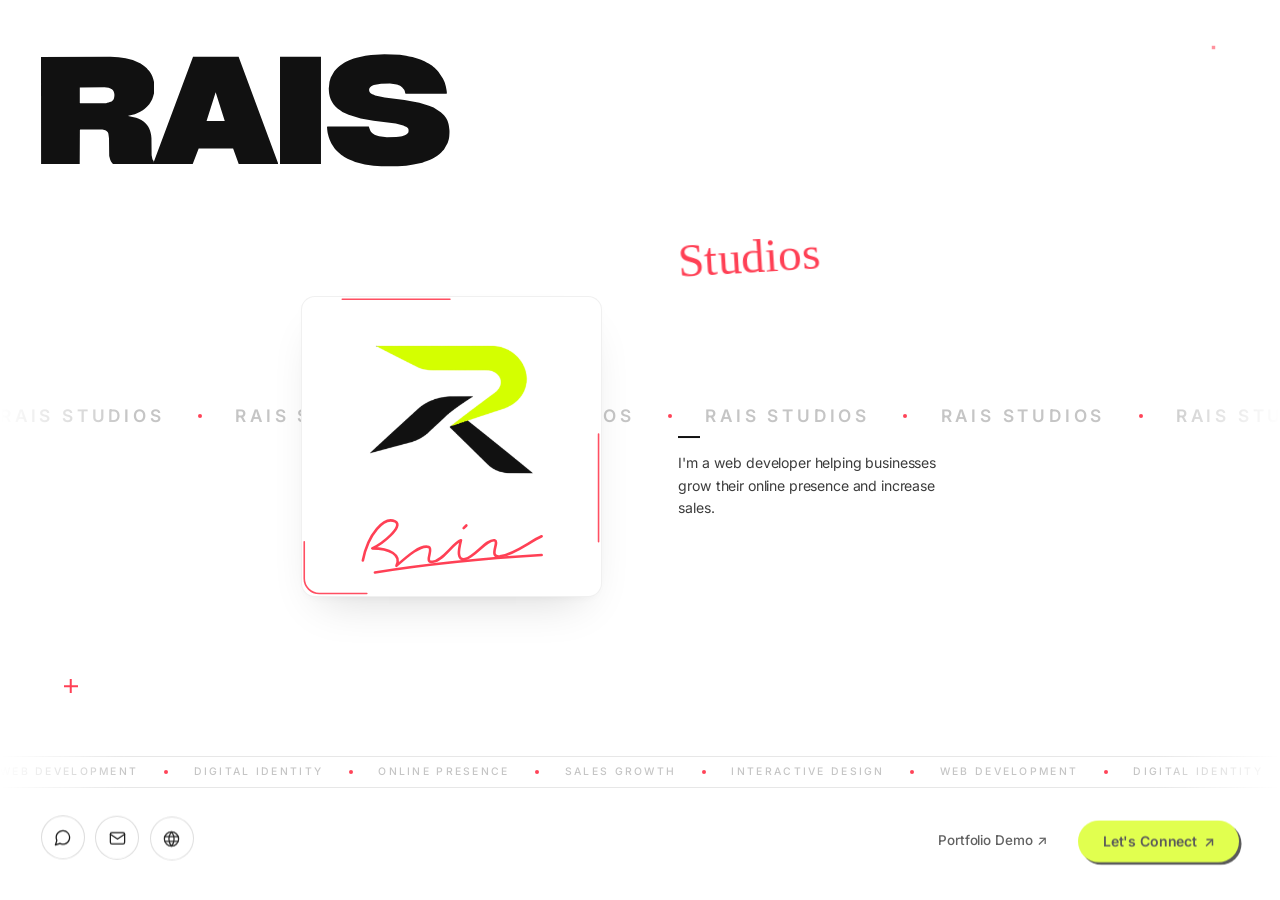
==== commit c4ee9041: "chaged the demo values into actual values" ====
--- a/index.html
+++ b/index.html
@@ -49,35 +49,6 @@
           </div>
         </div>
       </div>
-
-      <div class="marquee-band marquee-band--rtl">
-        <div class="marquee-track marquee-track--rtl">
-          <div class="marquee-group">
-            <span>Web Development</span><span class="marquee-dot" aria-hidden="true"></span>
-            <span>Digital Identity</span><span class="marquee-dot" aria-hidden="true"></span>
-            <span>Online Presence</span><span class="marquee-dot" aria-hidden="true"></span>
-            <span>Sales Growth</span><span class="marquee-dot" aria-hidden="true"></span>
-            <span>Interactive Design</span><span class="marquee-dot" aria-hidden="true"></span>
-            <span>Web Development</span><span class="marquee-dot" aria-hidden="true"></span>
-            <span>Digital Identity</span><span class="marquee-dot" aria-hidden="true"></span>
-            <span>Online Presence</span><span class="marquee-dot" aria-hidden="true"></span>
-            <span>Sales Growth</span><span class="marquee-dot" aria-hidden="true"></span>
-            <span>Interactive Design</span><span class="marquee-dot" aria-hidden="true"></span>
-          </div>
-          <div class="marquee-group">
-            <span>Web Development</span><span class="marquee-dot" aria-hidden="true"></span>
-            <span>Digital Identity</span><span class="marquee-dot" aria-hidden="true"></span>
-            <span>Online Presence</span><span class="marquee-dot" aria-hidden="true"></span>
-            <span>Sales Growth</span><span class="marquee-dot" aria-hidden="true"></span>
-            <span>Interactive Design</span><span class="marquee-dot" aria-hidden="true"></span>
-            <span>Web Development</span><span class="marquee-dot" aria-hidden="true"></span>
-            <span>Digital Identity</span><span class="marquee-dot" aria-hidden="true"></span>
-            <span>Online Presence</span><span class="marquee-dot" aria-hidden="true"></span>
-            <span>Sales Growth</span><span class="marquee-dot" aria-hidden="true"></span>
-            <span>Interactive Design</span><span class="marquee-dot" aria-hidden="true"></span>
-          </div>
-        </div>
-      </div>
     </div>
 
     <!-- Subtle red registration accents -->
@@ -103,8 +74,8 @@
             <figure class="logo-plate" id="logoPlate">
               <div class="logo-clip" id="logoClip">
                 <img
-                  src="logo.jpg"
-                  alt="RAIS Studios geometric architectural monogram"
+                  src="logo.png"
+                  alt="RAIS Studios architectural monogram"
                   class="logo-img"
                   width="1024"
                   height="1024"
@@ -155,6 +126,36 @@
       </section>
     </div>
 
+    <!-- Scrolling Services Ticker -->
+    <div class="marquee-band marquee-band--rtl" aria-hidden="true">
+      <div class="marquee-track marquee-track--rtl">
+        <div class="marquee-group">
+          <span>Web Development</span><span class="marquee-dot" aria-hidden="true"></span>
+          <span>Digital Identity</span><span class="marquee-dot" aria-hidden="true"></span>
+          <span>Online Presence</span><span class="marquee-dot" aria-hidden="true"></span>
+          <span>Sales Growth</span><span class="marquee-dot" aria-hidden="true"></span>
+          <span>Interactive Design</span><span class="marquee-dot" aria-hidden="true"></span>
+          <span>Web Development</span><span class="marquee-dot" aria-hidden="true"></span>
+          <span>Digital Identity</span><span class="marquee-dot" aria-hidden="true"></span>
+          <span>Online Presence</span><span class="marquee-dot" aria-hidden="true"></span>
+          <span>Sales Growth</span><span class="marquee-dot" aria-hidden="true"></span>
+          <span>Interactive Design</span><span class="marquee-dot" aria-hidden="true"></span>
+        </div>
+        <div class="marquee-group">
+          <span>Web Development</span><span class="marquee-dot" aria-hidden="true"></span>
+          <span>Digital Identity</span><span class="marquee-dot" aria-hidden="true"></span>
+          <span>Online Presence</span><span class="marquee-dot" aria-hidden="true"></span>
+          <span>Sales Growth</span><span class="marquee-dot" aria-hidden="true"></span>
+          <span>Interactive Design</span><span class="marquee-dot" aria-hidden="true"></span>
+          <span>Web Development</span><span class="marquee-dot" aria-hidden="true"></span>
+          <span>Digital Identity</span><span class="marquee-dot" aria-hidden="true"></span>
+          <span>Online Presence</span><span class="marquee-dot" aria-hidden="true"></span>
+          <span>Sales Growth</span><span class="marquee-dot" aria-hidden="true"></span>
+          <span>Interactive Design</span><span class="marquee-dot" aria-hidden="true"></span>
+        </div>
+      </div>
+    </div>
+
     <!-- Bottom editorial contact dock & CTA -->
     <footer class="card-footer">
       <nav class="contact-icons" aria-label="Direct contact options">
@@ -172,10 +173,11 @@
         </a>
 
         <a
-            href="mailto:raisstudios100k@gmail.com"
+          id="emailLink"
+          href="mailto:raisstudio100k@gmail.com?subject=Project%20Inquiry%20%E2%80%94%20RAIS%20Studios"
           class="icon-link"
-          aria-label="Send an email to RAIS Studios"
-          title="Email"
+          aria-label="Send email to RAIS Studios (raisstudio100k@gmail.com)"
+          title="Email: raisstudio100k@gmail.com"
         >
           <svg viewBox="0 0 24 24" fill="none" stroke="currentColor" stroke-width="1.6" stroke-linecap="round" stroke-linejoin="round" aria-hidden="true">
             <rect x="3" y="5" width="18" height="14" rx="2"/>
--- a/style.css
+++ b/style.css
@@ -1,15 +1,24 @@
 /* ==========================================================================
    RAIS Studios — Digital Business Card
-   Palette: #000000 (Black), #FFFFFF (White), #FF3038 (Red), #A0A0A0 (Soft Grey)
+   Palette:
+     --bg: #ffffff (Pure White)
+     --ink: #111111 (Primary Text / Logo Black)
+     --neon: #d4ff00 (Primary CTA Neon Lime)
+     --red: #ff4055 (Accent Coral Red)
+     --bg-secondary: #f3f3f3 (Soft Grey Background)
+     --grey: #c4c4c4 (Muted Scrolling & Detail Text)
    ========================================================================== */
 
 :root {
   --bg: #ffffff;
-  --ink: #000000;
-  --ink-body: rgba(0, 0, 0, 0.8);
-  --grey: #a0a0a0;
-  --grey-hairline: rgba(160, 160, 160, 0.28);
-  --red: #ff3038;
+  --ink: #111111;
+  --ink-body: rgba(17, 17, 17, 0.82);
+  --grey: #c4c4c4;
+  --grey-hairline: rgba(196, 196, 196, 0.42);
+  --red: #ff4055;
+  --neon: #d4ff00;
+  --neon-hover: #dcff1a;
+  --bg-secondary: #f3f3f3;
   --card-surface: #ffffff;
 
   --font-brush: 'Homemade Apple', cursive;
@@ -52,7 +61,8 @@
 html.js-anim .icon-link,
 html.js-anim .editorial-link,
 html.js-anim .card-footer .cta-pill,
-html.js-anim .bg-marquee-layer {
+html.js-anim .bg-marquee-layer,
+html.js-anim .marquee-band--rtl {
   opacity: 0;
 }
 
@@ -214,7 +224,7 @@
   font-size: clamp(0.85rem, 1.35vw, 1.25rem);
   letter-spacing: 0.22em;
   text-transform: uppercase;
-  color: rgba(160, 160, 160, 0.44);
+  color: var(--grey);
 }
 
 .marquee-band--rtl .marquee-group {
@@ -225,7 +235,7 @@
   font-size: clamp(0.65rem, 0.78vw, 0.76rem);
   letter-spacing: 0.22em;
   text-transform: uppercase;
-  color: rgba(160, 160, 160, 0.62);
+  color: var(--grey);
 }
 
 .marquee-dot {
@@ -234,7 +244,7 @@
   height: 4px;
   border-radius: 50%;
   background-color: var(--red);
-  opacity: 0.72;
+  opacity: 1;
   flex-shrink: 0;
 }
 
@@ -457,10 +467,7 @@
   display: block;
   width: 100%;
   height: 100%;
-  object-fit: cover;
-  mix-blend-mode: multiply;
-  transform: translateY(-6%) scale(0.94);
-  filter: contrast(1.12) brightness(1.06);
+  object-fit: contain;
   user-select: none;
   -webkit-user-drag: none;
 }
@@ -661,7 +668,7 @@
   transform: scaleX(1);
 }
 
-/* Black pill CTA with signature red accent edge & hover underline */
+/* Electric neon/green pill CTA matching logo wing */
 .cta-pill {
   position: relative;
   display: inline-flex;
@@ -670,29 +677,33 @@
   gap: 0.48em;
   padding: 0.78rem 1.55rem;
   border-radius: 999px;
-  background-color: var(--ink);
-  color: var(--bg);
+  background-color: var(--neon);
+  color: var(--ink);
   text-decoration: none;
   font-family: var(--font-sans);
   font-size: clamp(0.875rem, 0.98vw, 0.96rem);
-  font-weight: 500;
+  font-weight: 600;
   letter-spacing: -0.01em;
   white-space: nowrap;
-  box-shadow: 2.5px 2.5px 0 0 var(--red);
+  box-shadow: 2.5px 2.5px 0 0 var(--ink);
   will-change: transform;
   -webkit-tap-highlight-color: transparent;
   transition:
     background-color 0.25s var(--ease-editorial),
-    box-shadow 0.28s var(--ease-editorial);
+    box-shadow 0.28s var(--ease-editorial),
+    transform 0.2s var(--ease-editorial);
 }
 
 .cta-pill:hover,
 .cta-pill:focus-visible {
-  box-shadow: 3.5px 3.5px 0 0 var(--red);
+  background-color: var(--neon-hover);
+  box-shadow: 4px 4px 0 0 var(--ink);
+  transform: translateY(-1px);
 }
 
 .cta-pill:active {
   transform: scale(0.98);
+  box-shadow: 1.5px 1.5px 0 0 var(--ink);
 }
 
 .link-arrow {
@@ -701,25 +712,43 @@
 }
 
 .editorial-link:hover .link-arrow,
-.editorial-link:focus-visible .link-arrow,
+.editorial-link:focus-visible .link-arrow {
+  transform: translate(2px, -2px);
+  color: var(--red);
+}
+
 .cta-pill:hover .link-arrow,
 .cta-pill:focus-visible .link-arrow {
   transform: translate(2px, -2px);
-}
-
-.cta-pill:hover .link-arrow,
-.cta-pill:focus-visible .link-arrow {
   color: var(--red);
 }
 
 /* ==========================================================================
    Dedicated Centered Mobile & Tablet Composition (<= 899px)
-   Tested for 320px, 375px, 430px, 768px
+   Tested for 320px, 375px, 390px, 430px, 768px
    ========================================================================== */
 
 @media (max-width: 899px) {
+  :root {
+    --mobile-pad-x: clamp(0.75rem, 3.5vw, 1.25rem);
+    --mobile-pad-y: clamp(0.6rem, 1.8vh, 1.1rem);
+  }
+
+  .hero {
+    display: flex;
+    flex-direction: column;
+    justify-content: space-between;
+    align-items: center;
+    min-height: 100svh;
+    height: 100dvh;
+    padding: var(--mobile-pad-y) var(--mobile-pad-x);
+    overflow-x: hidden;
+    gap: 0;
+  }
+
   .bg-marquee-layer {
     opacity: 0.72;
+    pointer-events: none;
   }
 
   .marquee-track--ltr {
@@ -731,21 +760,12 @@
   }
 
   .marquee-band--ltr {
-    top: 41%;
+    top: clamp(34%, 38vh, 42%);
   }
 
   .marquee-band--ltr .marquee-group {
     font-size: clamp(0.72rem, 2.5vw, 0.95rem);
-    color: rgba(160, 160, 160, 0.36);
-  }
-
-  .marquee-band--rtl {
-    bottom: clamp(10.8rem, 23vh, 11.6rem);
-  }
-
-  .marquee-band--rtl .marquee-group {
-    font-size: clamp(0.58rem, 2.2vw, 0.7rem);
-    color: rgba(160, 160, 160, 0.48);
+    color: var(--grey);
   }
 
   .accent-dot {
@@ -753,17 +773,26 @@
   }
 
   .accent-cross {
-    top: clamp(1.25rem, 3.5vh, 2rem);
-    right: clamp(1.25rem, 5vw, 2rem);
+    top: clamp(1rem, 2.8vh, 1.6rem);
+    right: clamp(1rem, 4vw, 1.6rem);
     bottom: auto;
     left: auto;
   }
 
+  /* 1. Header & Stage — Positioned near upper section */
   .card-stage {
+    position: relative;
+    width: 100%;
+    height: auto;
+    display: flex;
     flex-direction: column;
-    justify-content: center;
-    gap: clamp(0.9rem, 2.4vh, 1.5rem);
-    padding-bottom: clamp(1.75rem, 4vh, 2.5rem);
+    align-items: center;
+    justify-content: flex-start;
+    gap: clamp(0.5rem, 1.4vh, 0.85rem);
+    padding-bottom: 0;
+    margin-top: 0;
+    pointer-events: none;
+    flex-shrink: 0;
   }
 
   .studio-title {
@@ -773,11 +802,15 @@
     flex-direction: column;
     align-items: center;
     text-align: center;
+    margin: 0;
+    padding-top: clamp(0.15rem, 0.8vh, 0.4rem);
+    pointer-events: none;
+    user-select: none;
   }
 
   .title-line--rais {
     position: static;
-    font-size: clamp(3.15rem, 15.2vw, 5.4rem);
+    font-size: clamp(3rem, 14vw, 4.8rem);
     line-height: 1;
   }
 
@@ -785,36 +818,64 @@
     position: relative;
     top: auto;
     left: auto;
-    font-size: clamp(1.5rem, 6.2vw, 2.5rem);
+    font-size: clamp(1.45rem, 5.8vw, 2.3rem);
     line-height: 1.25;
     letter-spacing: 0;
     color: var(--red);
-    margin-top: -0.14em;
+    margin-top: -0.16em;
     margin-left: 1.8em;
     transform: rotate(-3.5deg);
     transform-origin: center center;
   }
 
+  /* 2. Business Card Centerpiece — Maintain 1:1 square ratio */
   .identity-stage {
     display: flex;
     flex-direction: column;
     align-items: center;
-    gap: clamp(1rem, 2.6vh, 1.5rem);
+    gap: clamp(0.45rem, 1.2vh, 0.75rem);
     width: 100%;
     margin-top: 0;
+    pointer-events: none;
   }
 
   .centerpiece {
     justify-self: center;
+    pointer-events: auto;
   }
 
   .logo-plate {
-    width: min(75vw, 288px);
-  }
-
+    position: relative;
+    width: min(72vw, 268px);
+    aspect-ratio: 1 / 1;
+    background: var(--card-surface);
+    border-radius: var(--card-radius);
+    box-shadow:
+      0 1px 1px rgba(0, 0, 0, 0.04),
+      0 8px 24px -4px rgba(0, 0, 0, 0.06),
+      0 20px 40px -12px rgba(0, 0, 0, 0.08);
+    overflow: visible;
+    border: 1px solid rgba(0, 0, 0, 0.06);
+  }
+
+  .signature-overlay {
+    position: absolute;
+    left: 14%;
+    bottom: 4.5%;
+    width: 72%;
+    height: auto;
+    pointer-events: none;
+    z-index: 3;
+  }
+
+  /* 3. Description directly below card with cohesive spacing */
   .bio-block {
+    display: flex;
+    flex-direction: column;
     align-items: center;
     padding-top: 0;
+    margin-top: clamp(0.2rem, 0.8vh, 0.45rem);
+    pointer-events: auto;
   }
 
   .bio-rule {
@@ -823,70 +884,152 @@
 
   .bio-line {
     text-align: center;
-    max-width: 31ch;
-    font-size: clamp(0.84rem, 3.6vw, 0.96rem);
-    line-height: 1.55;
-  }
-
+    max-width: min(34ch, 92vw);
+    font-size: clamp(0.82rem, 3.2vw, 0.92rem);
+    line-height: 1.48;
+    color: var(--ink-body);
+    margin: 0;
+  }
+
+  /* 4. Scrolling Services Ticker — In natural flex flow below content */
+  .marquee-band--rtl {
+    position: relative;
+    inset: auto;
+    width: calc(100% + 2 * var(--mobile-pad-x));
+    margin-left: calc(-1 * var(--mobile-pad-x));
+    margin-right: calc(-1 * var(--mobile-pad-x));
+    margin-top: clamp(0.45rem, 1.4vh, 0.85rem);
+    margin-bottom: clamp(0.45rem, 1.4vh, 0.85rem);
+    padding-block: 0.42rem;
+    border-top: 1px solid var(--grey-hairline);
+    border-bottom: 1px solid var(--grey-hairline);
+    flex-shrink: 0;
+    pointer-events: none;
+    z-index: 1;
+  }
+
+  .marquee-band--rtl .marquee-group {
+    font-size: clamp(0.58rem, 2.2vw, 0.7rem);
+    color: var(--grey);
+  }
+
+  /* 5–7. Footer: Social Icons -> Let's Connect -> Portfolio Demo */
   .card-footer {
+    position: relative;
+    display: flex;
     flex-direction: column;
     align-items: center;
-    gap: 0.75rem;
-    padding-top: 0.25rem;
+    gap: clamp(0.45rem, 1.2vh, 0.7rem);
+    width: 100%;
+    flex-shrink: 0;
+    padding-top: 0;
+    padding-bottom: clamp(0.2rem, 1vh, 0.5rem);
+    z-index: 3;
   }
 
   .contact-icons {
+    display: flex;
     justify-content: center;
-    gap: 0.9rem;
+    align-items: center;
+    gap: 0.85rem;
+    margin: 0;
   }
 
   .action-links {
+    display: flex;
     flex-direction: column;
     align-items: center;
-    gap: 0.55rem;
+    gap: 0.4rem;
     width: 100%;
   }
 
   .cta-pill {
-    width: min(100%, 300px);
-    padding: 0.8rem 1.5rem;
+    width: min(100%, 280px);
+    order: 1;
+    padding: 0.74rem 1.45rem;
   }
 
   .editorial-link--muted {
     order: 2;
     font-size: 0.82rem;
-    padding-block: 0.25rem;
+    padding-block: 0.2rem;
+    margin-top: 0.15rem;
   }
 }
 
 /* Ultra-compact mobile (320px width / short phones) */
 @media (max-width: 350px) {
   .logo-plate {
-    width: 72vw;
+    width: min(74vw, 230px);
+    aspect-ratio: 1 / 1;
+  }
+
+  .title-line--rais {
+    font-size: 2.75rem;
+  }
+
+  .title-line--studios {
+    font-size: 1.35rem;
+    margin-left: 1.4em;
   }
 
   .bio-line {
-    font-size: 0.8125rem;
-  }
-
-  .marquee-band--rtl {
-    bottom: 10.6rem;
-  }
-}
-
-@media (max-height: 640px) {
+    font-size: 0.78rem;
+    max-width: 30ch;
+  }
+
+  .cta-pill {
+    width: 100%;
+    padding: 0.7rem 1.2rem;
+    font-size: 0.84rem;
+  }
+}
+
+@media (max-height: 680px) and (max-width: 899px) {
   .hero {
     height: auto;
     min-height: 100svh;
-    gap: 1.5rem;
+    padding-block: 0.5rem;
+    justify-content: space-around;
   }
 
   .card-stage {
-    padding-bottom: 3.75rem;
+    gap: 0.35rem;
+  }
+
+  .studio-title {
+    padding-top: 0;
+  }
+
+  .title-line--rais {
+    font-size: 2.5rem;
+  }
+
+  .title-line--studios {
+    font-size: 1.2rem;
+  }
+
+  .logo-plate {
+    width: min(52vw, 180px);
+  }
+
+  .bio-line {
+    font-size: 0.78rem;
+    line-height: 1.4;
   }
 
   .marquee-band--rtl {
-    bottom: 10.6rem;
+    margin-top: 0.35rem;
+    margin-bottom: 0.35rem;
+  }
+
+  .card-footer {
+    gap: 0.35rem;
+    padding-bottom: 0.25rem;
+  }
+
+  .cta-pill {
+    padding: 0.65rem 1.25rem;
   }
 }
 
@@ -1274,7 +1417,7 @@
 
 .cta-pill--submit:hover,
 .cta-pill--submit:focus-visible {
-  box-shadow: 4.5px 4.5px 0 0 var(--red);
+  box-shadow: 4.5px 4.5px 0 0 #000000;
   transform: translateY(-1px);
 }
 
